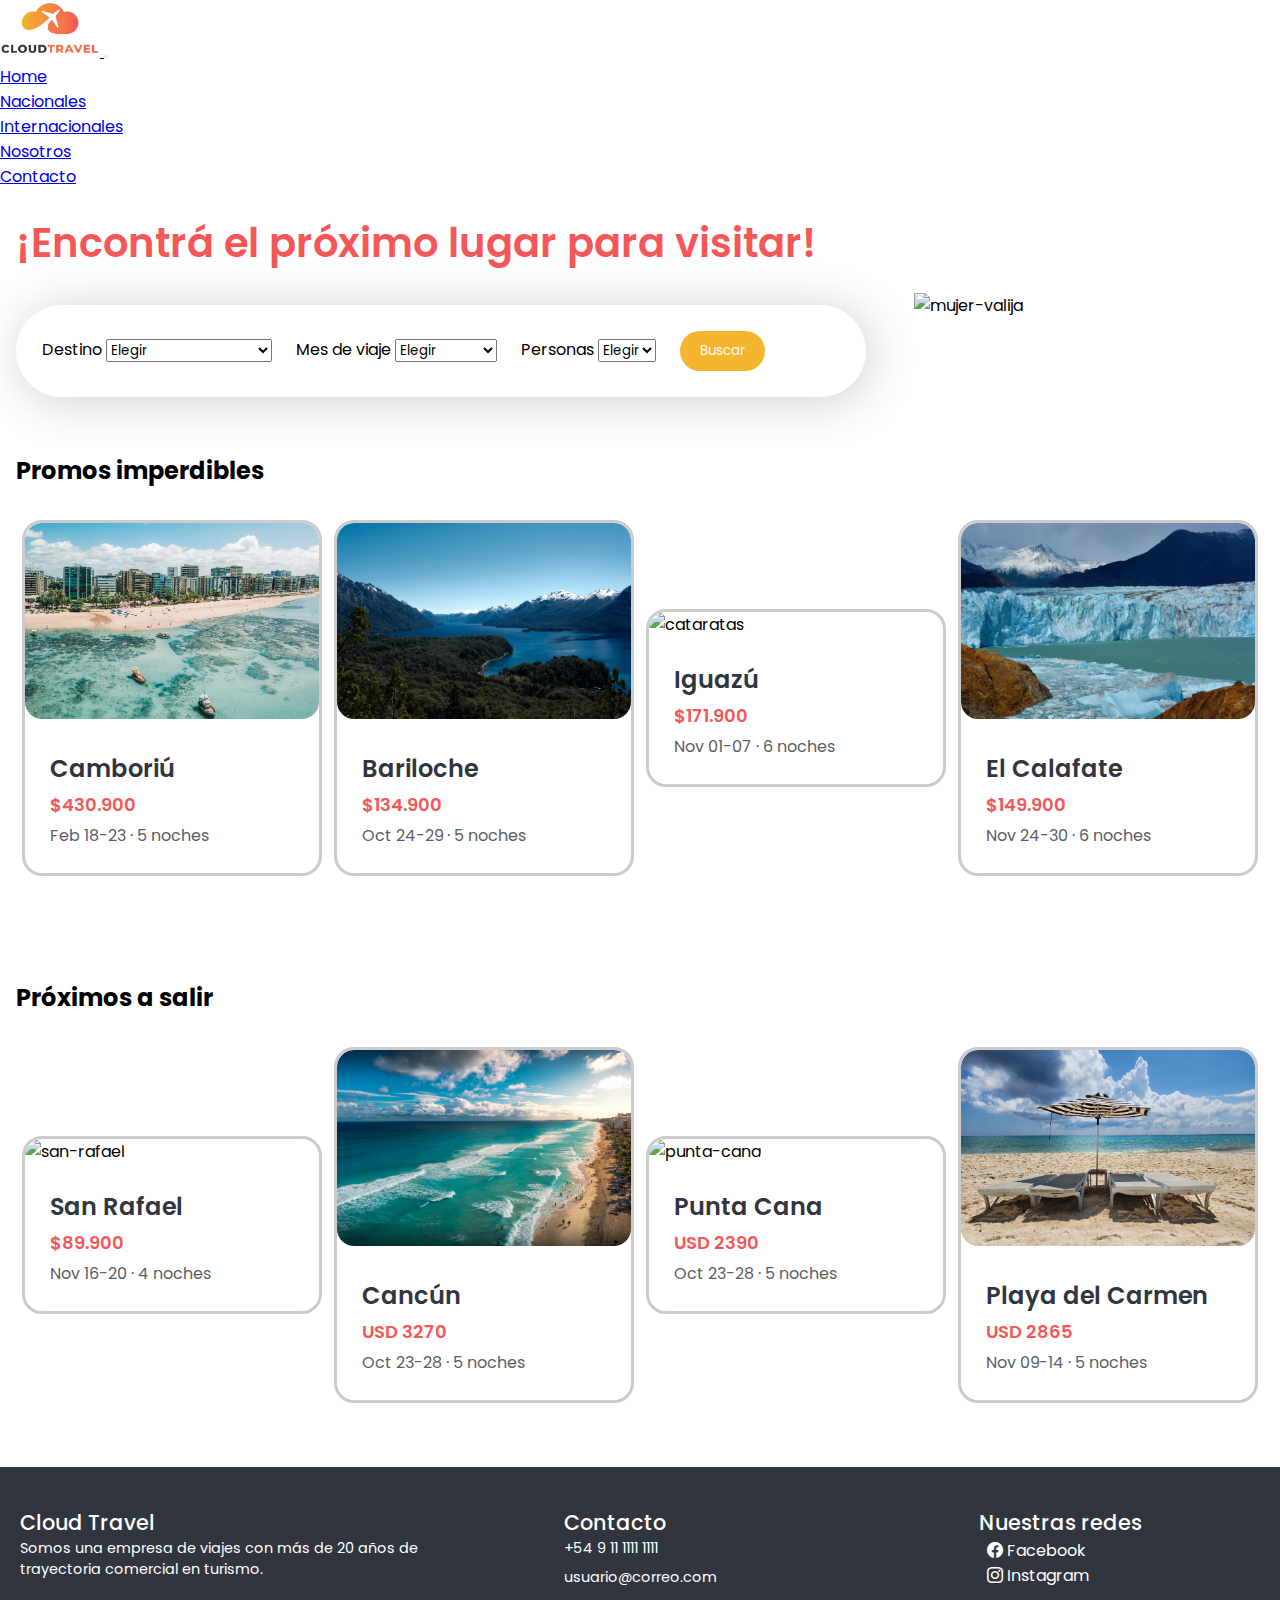
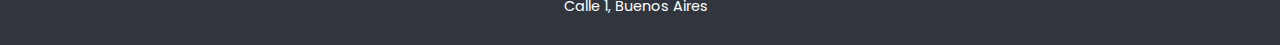
==== index.html @ 9aa41961 "Se modifico el index" ====
<!DOCTYPE html>
<html lang="en">

<head>
    <meta charset="UTF-8">
    <meta name="viewport" content="width=device-width, initial-scale=1.0">
    <link href="https://cdn.jsdelivr.net/npm/bootstrap@5.3.2/dist/css/bootstrap.min.css" rel="stylesheet" integrity="sha384-T3c6CoIi6uLrA9TneNEoa7RxnatzjcDSCmG1MXxSR1GAsXEV/Dwwykc2MPK8M2HN" crossorigin="anonymous">
    <link rel="preconnect" href="https://fonts.googleapis.com">
    <link rel="preconnect" href="https://fonts.gstatic.com" crossorigin>
    <link href="https://fonts.googleapis.com/css2?family=Poppins:wght@400;500;600&display=swap" rel="stylesheet">
    <link rel="stylesheet" href="https://cdn.jsdelivr.net/npm/bootstrap-icons@1.11.1/font/bootstrap-icons.css">
    <link rel="stylesheet" href="./css/style.css">
    <title>Inicio</title>
</head>

<body>

    <header>

        <nav class="navbar navbar-expand-lg bg-body-tertiary">
            <div class="container-fluid">
                <a class="navbar-brand" href="#">
                    <img src="img/logo-degrade.png" width="100" alt="logo">
                </a>
                <button class="navbar-toggler" type="button" data-bs-toggle="collapse" data-bs-target="#navbarSupportedContent" aria-controls="navbarSupportedContent" aria-expanded="false" aria-label="Toggle navigation">
                <span class="navbar-toggler-icon"></span>
                </button>
                <div class="collapse navbar-collapse" id="navbarSupportedContent">
                <ul class="navbar-nav ms-auto mb-2 mb-lg-0">
                    <li class="nav-item">
                        <a class="nav-link active" aria-current="page" href="./index.html">Home</a>
                    </li>
                    <li class="nav-item">
                        <a class="nav-link" href="./pages/nacionales.html">Nacionales</a>
                    </li>
                    <li class="nav-item">
                        <a class="nav-link" href="./pages/internacionales.html">Internacionales</a>
                    </li>
                    <li class="nav-item">
                        <a class="nav-link" href="./pages/nosotros.html">Nosotros</a>
                    </li>
                    <li class="nav-item">
                        <a class="nav-link" href="./pages/contacto.html">Contacto</a>
                    </li>
                </ul>
                </div>
            </div>
            </nav>

    </header>

    <main>

        <section class="portada">

            <div class="portada-texto">
                <h1 class="portada-titulo">¡Encontrá el próximo lugar para visitar!</h1>

                <form class="portada-form" action="">

                    <div class="content-form">
                    <label for="campo-destino">Destino</label>
                    <select name="" id="campo-destino">
                        <option value="">Elegir</option>
                        <option value="">Bariloche</option>
                        <option value="">Camboriú</option>
                        <option value="">Cancún</option>
                        <option value="">Cataratas del Iguazú</option>
                        <option value="">El Calafate</option>
                        <option value="">Playa del Carmen</option>
                        <option value="">Punta Cana</option>
                        <option value="">San Rafael</option>
                    </select>
                    </div>

                    <div class="content-form">
                    <label for="campo-mes">Mes de viaje</label>
                    <select name="" id="campo-mes">
                        <option value="">Elegir</option>
                        <option value="">Enero</option>
                        <option value="">Febrero</option>
                        <option value="">Marzo</option>
                        <option value="">Abril</option>
                        <option value="">Mayo</option>
                        <option value="">Junio</option>
                        <option value="">Julio</option>
                        <option value="">Agosto</option>
                        <option value="">Septiembre</option>
                        <option value="">Octubre</option>
                        <option value="">Noviembre</option>
                        <option value="">Diciembre</option>
                    </select>
                    </div>

                    <div class="content-form">
                        <label for="campo-personas">Personas</label>
                        <select name="" id="campo-personas">
                            <option value="">Elegir</option>
                            <option value="">1</option>
                            <option value="">2</option>
                            <option value="">3</option>
                            <option value="">4</option>
                            <option value="">5</option>
                            <option value="">6</option>
                            <option value="">7</option>
                            <option value="">8</option>
                        </select>
                        </div>

                    <div class="form-boton">
                        <input type="submit" value="Buscar">
                    </div>

                </form>
            </div>

                <img class="portada-img" src="img/mujer-valija.png" alt="mujer-valija">

        </section>

        <section class="cards-index">

            <h2>Promos imperdibles</h2>

        <div class="cont-cards">
            <article class="cards">
                <img src="img/camboriu.jpg" width="200" alt="camboriu">
                <div class="cards-body">
                    <h3>Camboriú</h3>
                    <span>$430.900</span>
                    <p>Feb 18-23 · 5 noches</p>
                </div>
            </article>


            <article class="cards">
                <img src="img/bariloche.jpg" width="200" alt="bariloche">
                <div class="cards-body">
                    <h3>Bariloche</h3>
                    <span>$134.900</span>
                    <p>Oct 24-29 · 5 noches</p>
                </div>
            </article>

            <article class="cards">
                <img src="img/cataratas.jpg" width="200" alt="cataratas">
                <div class="cards-body">
                    <h3>Iguazú</h3>
                    <span>$171.900</span>
                    <p>Nov 01-07 · 6 noches</p>
                </div>
            </article>

                <article class="cards">
                    <img src="img/calafate.jpg" width="200" alt="calafate">
                    <div class="cards-body">
                        <h3>El Calafate</h3>
                        <span>$149.900</span>
                        <p>Nov 24-30 · 6 noches</p>
                    </div>
                </article>
        </div>
        </section>

        <section class="cards-index">
            <h2>Próximos a salir</h2>

        <div class="cont-cards">
            <article class="cards">
                <img src="img/san-rafael.jpg" width="200" alt="san-rafael">
                <div class="cards-body">
                    <h3>San Rafael</h3>
                    <span>$89.900</span>
                    <p>Nov 16-20 · 4 noches</p>
                </div>
            </article>

            <article class="cards">
                <img src="img/cancun.jpg" width="200" alt="cancun">
                <div class="cards-body">
                    <h3>Cancún</h3>
                    <span>USD 3270</span>
                    <p>Oct 23-28 · 5 noches</p>
                </div>
            </article>

            <article class="cards">
                <img src="img/punta-cana.jpg" width="200" alt="punta-cana">
                <div class="cards-body">
                    <h3>Punta Cana</h3>
                    <span>USD 2390</span>
                    <p>Oct 23-28 · 5 noches</p>
                </div>
            </article>

            <article class="cards">
                <img src="img/playa-carmen.jpg" width="200" alt="playa-carmen">
                <div class="cards-body">
                    <h3>Playa del Carmen</h3>
                    <span>USD 2865</span>
                    <p>Nov 09-14 · 5 noches</p>
                </div>
            </article>

        </div>
        </section>

    </main>

    <footer>

    <div class="container"> 

        <div class="info-footer">
            <h4>Cloud Travel</h4>
            <p>Somos una empresa de viajes con más de 20 años de trayectoria comercial en turismo. </p>
        </div>

        <div class="contacto-footer">
            <h4>Contacto</h4>
            <p>+54 9 11 1111 1111</p>
            <p>usuario@correo.com</p>
            <p>Calle 1, Buenos Aires</p>
        </div>

        <div class="redes-footer">
            <h4>Nuestras redes</h4>
            <ul>
                <li><a href=""> <i class="bi bi-facebook"></i> Facebook</a></li>
                <li><a href=""> <i class="bi bi-instagram"></i> Instagram</a></li>
            </ul>
        </div>

    </div>
    </footer>

    <script src="https://cdn.jsdelivr.net/npm/bootstrap@5.3.2/dist/js/bootstrap.bundle.min.js" integrity="sha384-C6RzsynM9kWDrMNeT87bh95OGNyZPhcTNXj1NW7RuBCsyN/o0jlpcV8Qyq46cDfL" crossorigin="anonymous"></script>

</body>

</html>
---- css/style.css ----
*{
    margin: 0;
    padding: 0;
    box-sizing: border-box;
    font-family: "Poppins", sans-serif;
}

/* --- PORTADA INDEX --- */

.portada img{
    max-width: 100%;
}

.portada{
    padding: 1rem;
    padding-top: 1.5rem;
    display: flex;
    flex-direction: column;
    gap: 3rem;
}

.portada-titulo{
    font-weight: 600;
    color: #F55759;
    font-size: 1.375rem;
}


/* --- Form --- */
.portada-form{
    background-color: #ffffff;
    box-shadow: 4px 4px 50px #00000031;
    width: 350px;
    padding: 1rem;
    margin: center;
    border-radius: 25px;
}

.portada-form div{
    background-color: #ffffff;
    padding: 1rem;
}

.portada-form label{
    background-color: #ffffff;
}

.form-boton input{
    background-color: #F6B52F;
    color: #FAFAFA;
    padding: 10px 20px ;
    border-radius: 30px;
    border: none;
}

@media (min-width: 768px){
    .portada{
        display: grid;
        grid-template-columns: 1fr 1fr;
        align-items: center;
    }

    .portada-texto{
        display: flex;
        flex-direction: column;
        gap: 2rem;
    }
    
    .portada img{
        display: flex;
        flex-direction: column;
        justify-content: center;
    }
}



@media (min-width: 1200px){
    .portada-form{
        background-color: #ffffff;
        box-shadow: 4px 4px 50px #00000031;
        width: 850px;
        padding: 1rem;
        margin: center;
        border-radius: 50px;
    }

    .portada-form div{
        background-color: #ffffff;
        padding: 10px;
        background-color: #ffffff;
        padding: 10px;
        display: inline-block;
    }

    .portada-titulo{
        font-size: 2.5rem;
    }
}
    

/* --- CARDS INDEX --- */

/* --- Cards --- */

.cards{
    border: 3px solid #CCCCCC;

    width: 300px;
    border-radius: 20px;
    overflow: hidden;
}

.cards img{
    width: 100%;
    border-radius: 17px;
    height: 196px;
}

.cards-body{
    display: flex;
    flex-direction: column;
    align-items: left;
    gap: 5px;
    padding: 25px;
}

.cards h3{
    color: #31353E;
    font-size: x-large;
    font-weight: 600;
}
.cards span{
    color: #F55759;
    font-size: large;
    font-weight: 600;
}

.cards p{
    color: #5B5E65;
    font-size: medium;
    font-weight: 400;
}

.cards-index{
    padding: 1rem;
    padding-top: 2.5rem;
    display: flex;
    flex-direction: column;
    gap: 1rem;
}

.cards-index article{
    margin-bottom: 2rem;
    align-self: center;
}

@media (min-width: 768px){
    .cont-cards{
        display: grid;
        grid-template-columns: 1fr 1fr;
        justify-items: center;
        align-items: center;
        padding-top: 1rem;
        padding-bottom: 1rem;
    }
}

@media (min-width: 1200px){
    .cont-cards{
        grid-template-columns: 1fr 1fr 1fr 1fr;
    }
}

/* --- Footer --- */
footer{
    background-color: #31353E;
    color: #ffffff;
    padding: 20px;
    padding-top: 40px;
}

footer h4{
    font-size: 1.3rem;
    font-weight: 500;
}

footer p{
    font-size: 0.9rem;
    font-weight: 400;
    margin-bottom: 0.5rem;
}

.redes-footer ul{
    list-style: none;
    padding-left: 8px;
}

.redes-footer ul li a{
    color: #ffffff;
    text-decoration: none;
}


.container{
    display: flex;
    flex-direction: column;
    gap: 1.4rem;
}

@media (min-width: 768px){
    .container{
        display: grid;
        grid-template-columns: 1fr 1fr 1fr;
        justify-items: center;
        align-items: start;
    }
}

@media (min-width: 1200px){

}
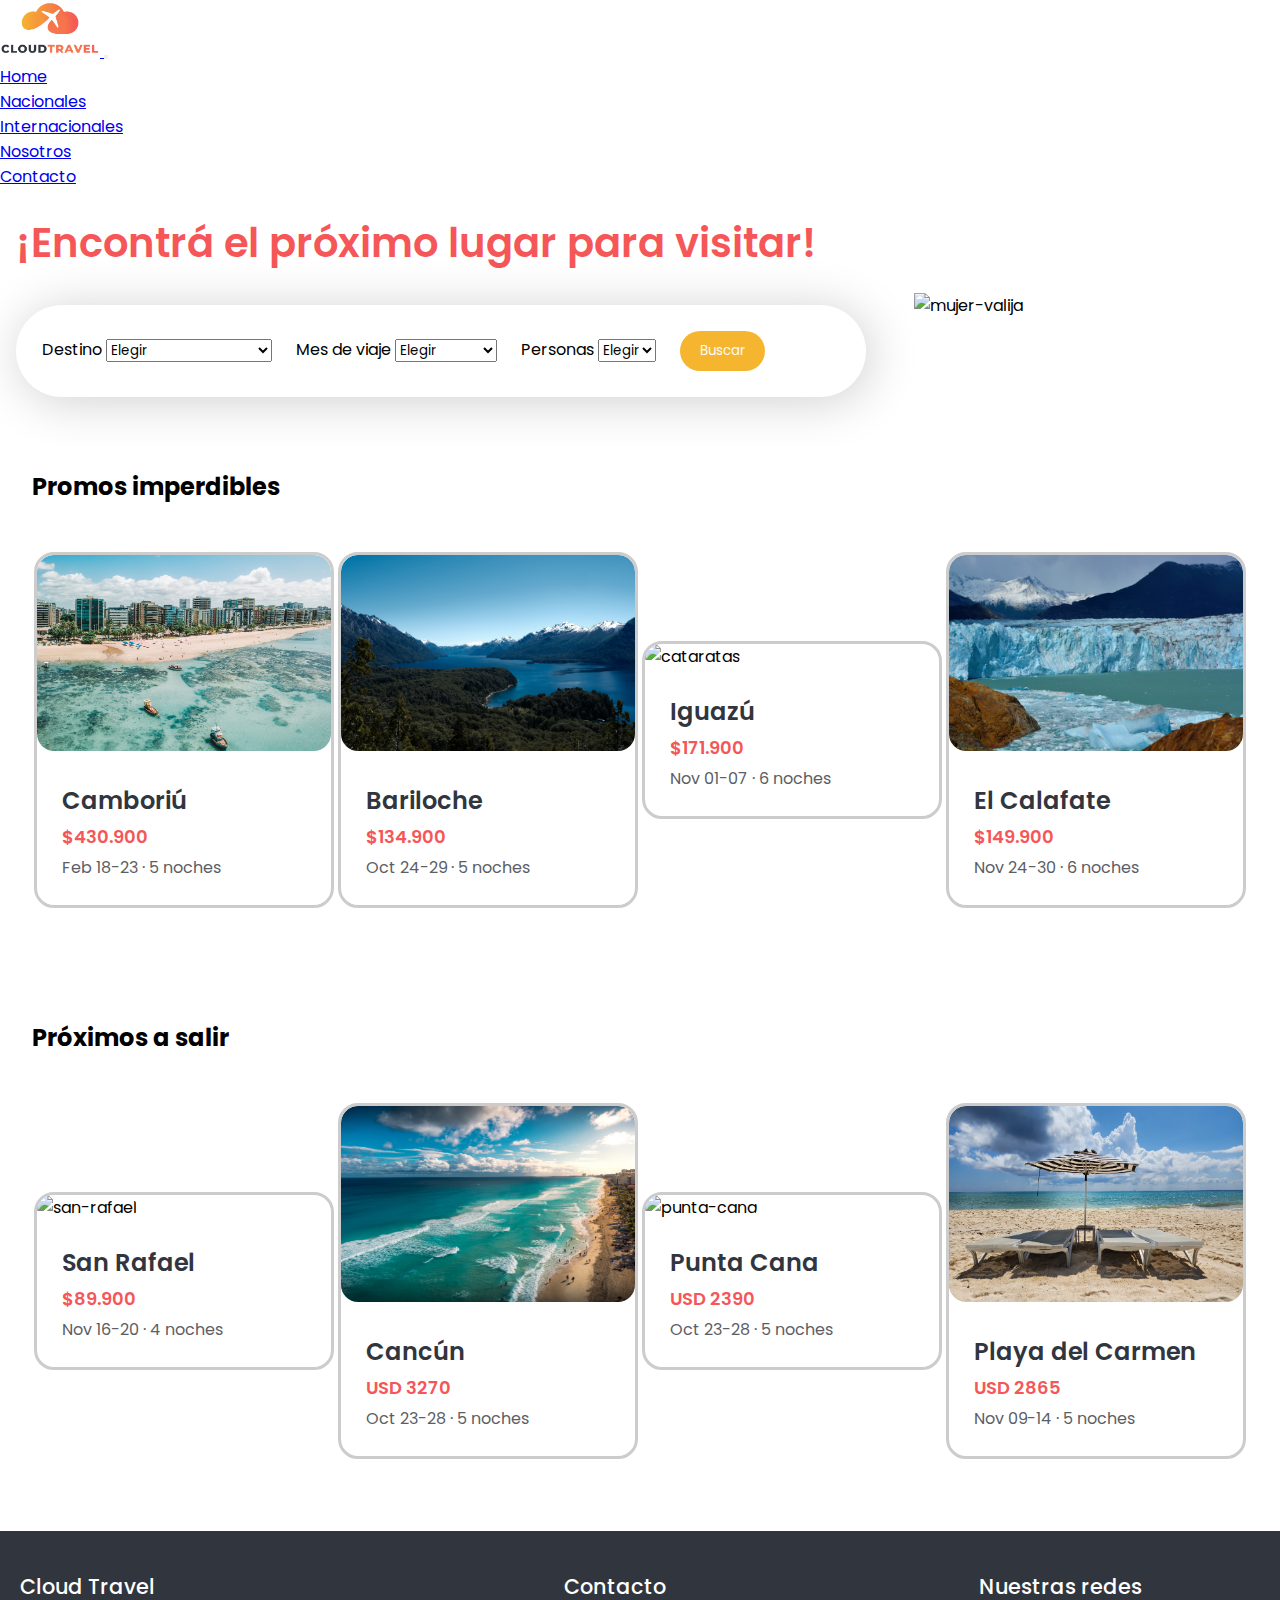
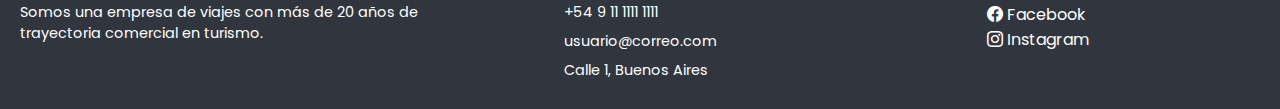
==== commit ea6df618: "se modifico la seccion nacionales" ====
--- a/index.html
+++ b/index.html
@@ -118,7 +118,7 @@
 
         </section>
 
-        <section class="cards-index">
+        <section class="cards-grup">
 
             <h2>Promos imperdibles</h2>
 
@@ -162,7 +162,7 @@
         </div>
         </section>
 
-        <section class="cards-index">
+        <section class="cards-grup">
             <h2>Próximos a salir</h2>
 
         <div class="cont-cards">
--- a/css/style.css
+++ b/css/style.css
@@ -19,10 +19,16 @@
     gap: 3rem;
 }
 
-.portada-titulo{
+h1{
     font-weight: 600;
     color: #F55759;
     font-size: 1.375rem;
+}
+
+.portada-texto{
+    display: flex;
+    flex-direction: column;
+    gap: 2rem;
 }
 
 
@@ -83,6 +89,7 @@
         padding: 1rem;
         margin: center;
         border-radius: 50px;
+
     }
 
     .portada-form div{
@@ -93,7 +100,7 @@
         display: inline-block;
     }
 
-    .portada-titulo{
+    h1{
         font-size: 2.5rem;
     }
 }
@@ -142,17 +149,21 @@
     font-weight: 400;
 }
 
-.cards-index{
+.cards-grup{
     padding: 1rem;
     padding-top: 2.5rem;
-    display: flex;
-    flex-direction: column;
-    gap: 1rem;
-}
-
-.cards-index article{
-    margin-bottom: 2rem;
-    align-self: center;
+    padding-bottom: 2.5rem;
+    display: flex;
+    flex-direction: column;
+    gap: 2rem;
+    margin: 1rem;
+}
+
+.cont-cards{
+    display: flex;
+    flex-direction: column;
+    align-items: center;
+    gap: 3rem;
 }
 
 @media (min-width: 768px){
@@ -163,12 +174,14 @@
         align-items: center;
         padding-top: 1rem;
         padding-bottom: 1rem;
+        gap: 3rem;
     }
 }
 
 @media (min-width: 1200px){
     .cont-cards{
         grid-template-columns: 1fr 1fr 1fr 1fr;
+        gap: 0;
     }
 }
 
@@ -216,8 +229,3 @@
         align-items: start;
     }
 }
-
-@media (min-width: 1200px){
-
-}
-
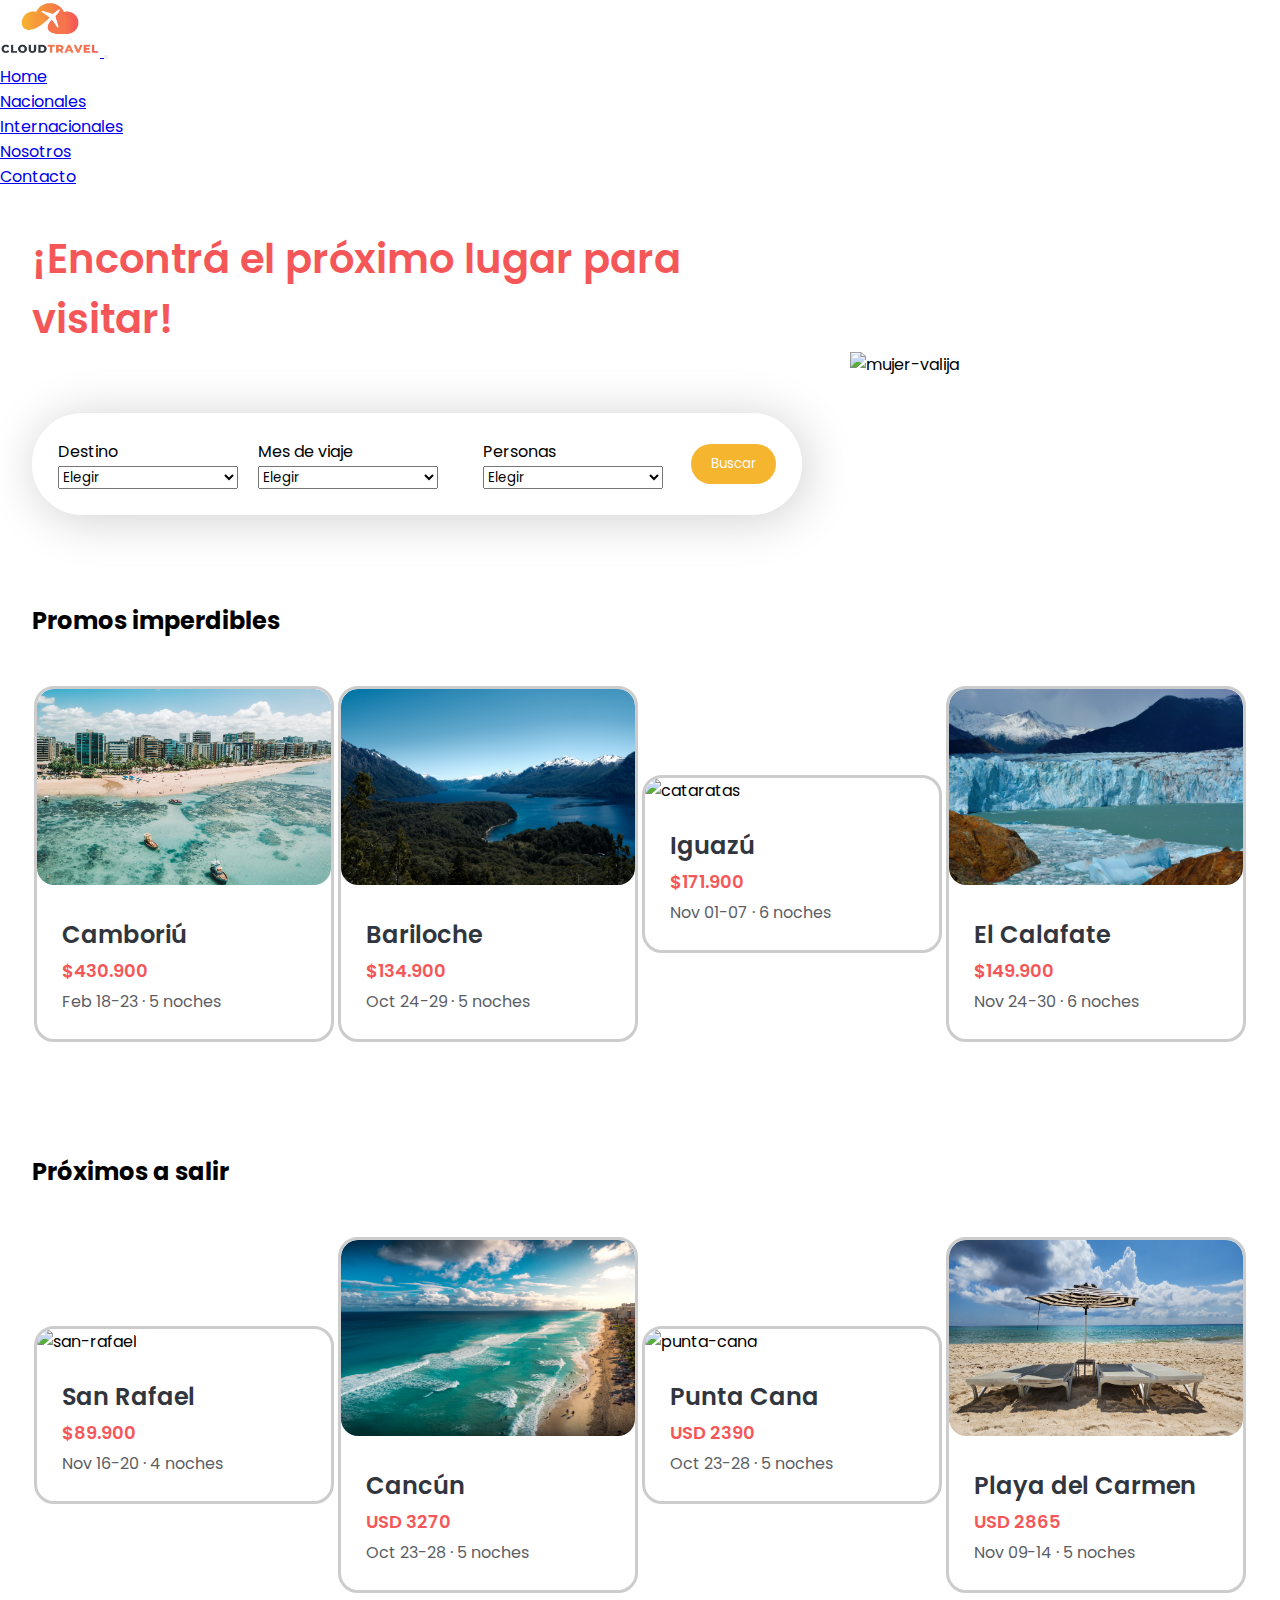
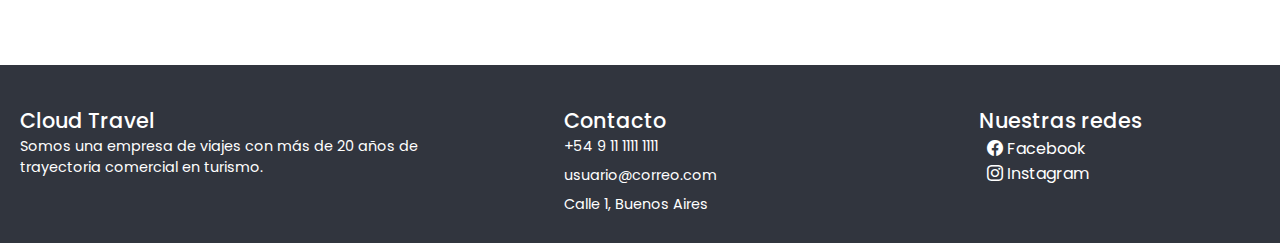
==== commit 06034fbf: "se modifico index nacionales e internacionales" ====
--- a/index.html
+++ b/index.html
@@ -51,67 +51,78 @@
 
     <main>
 
-        <section class="portada">
+        <section class="portada-index">
 
             <div class="portada-texto">
                 <h1 class="portada-titulo">¡Encontrá el próximo lugar para visitar!</h1>
 
-                <form class="portada-form" action="">
-
-                    <div class="content-form">
+            <section class="portada-form">
+
+                <div class="content-form">
                     <label for="campo-destino">Destino</label>
-                    <select name="" id="campo-destino">
-                        <option value="">Elegir</option>
-                        <option value="">Bariloche</option>
-                        <option value="">Camboriú</option>
-                        <option value="">Cancún</option>
-                        <option value="">Cataratas del Iguazú</option>
-                        <option value="">El Calafate</option>
-                        <option value="">Playa del Carmen</option>
-                        <option value="">Punta Cana</option>
-                        <option value="">San Rafael</option>
-                    </select>
-                    </div>
-
-                    <div class="content-form">
-                    <label for="campo-mes">Mes de viaje</label>
-                    <select name="" id="campo-mes">
-                        <option value="">Elegir</option>
-                        <option value="">Enero</option>
-                        <option value="">Febrero</option>
-                        <option value="">Marzo</option>
-                        <option value="">Abril</option>
-                        <option value="">Mayo</option>
-                        <option value="">Junio</option>
-                        <option value="">Julio</option>
-                        <option value="">Agosto</option>
-                        <option value="">Septiembre</option>
-                        <option value="">Octubre</option>
-                        <option value="">Noviembre</option>
-                        <option value="">Diciembre</option>
-                    </select>
-                    </div>
-
-                    <div class="content-form">
-                        <label for="campo-personas">Personas</label>
-                        <select name="" id="campo-personas">
-                            <option value="">Elegir</option>
-                            <option value="">1</option>
-                            <option value="">2</option>
-                            <option value="">3</option>
-                            <option value="">4</option>
-                            <option value="">5</option>
-                            <option value="">6</option>
-                            <option value="">7</option>
-                            <option value="">8</option>
-                        </select>
-                        </div>
-
-                    <div class="form-boton">
-                        <input type="submit" value="Buscar">
-                    </div>
-
-                </form>
+                <select class="form-select tamano-form" aria-label="Default select example">
+                    <option selected>Elegir</option>
+                    <option value="1">Atacama</option>
+                    <option value="2">Bariloche</option>
+                    <option value="3">Camboriú</option>
+                    <option value="4">Cancún</option>
+                    <option value="5">El Calafate</option>
+                    <option value="6">Iguazú</option>
+                    <option value="7">Jujuy</option>
+                    <option value="8">Los Andes</option>
+                    <option value="9">Machu Picchu</option>
+                    <option value="10">Playa del Carmen</option>
+                    <option value="11">Punta Cana</option>
+                    <option value="12">Río de Janeiro</option>
+                    <option value="13">Salta</option>
+                    <option value="14">San Rafael</option>
+                    <option value="15">Tulum</option>
+                    <option value="16">Ushuaia</option>
+                </select>
+                </div>
+
+                <div class="content-form">
+                    <label for="campo-destino">Mes de viaje</label>
+                <select class="form-select tamano-form" aria-label="Default select example">
+                    <option selected>Elegir</option>
+                    <option value="1">Enero</option>
+                    <option value="2">Febrero</option>
+                    <option value="3">Marzo</option>
+                    <option value="4">Abril</option>
+                    <option value="5">Mayo</option>
+                    <option value="6">Junio</option>
+                    <option value="7">Julio</option>
+                    <option value="8">Agosto</option>
+                    <option value="9">Septiembre</option>
+                    <option value="10">Octubre</option>
+                    <option value="11">Noviembre</option>
+                    <option value="12">Diciembre</option>
+                </select>
+                </div>
+
+                <div class="content-form">
+                    <label for="campo-destino">Personas</label>
+                <select class="form-select tamano-form" aria-label="Default select example">
+                    <option selected>Elegir</option>
+                    <option value="1">1</option>
+                    <option value="2">2</option>
+                    <option value="3">3</option>
+                    <option value="4">4</option>
+                    <option value="5">5</option>
+                    <option value="6">6</option>
+                    <option value="7">7</option>
+                    <option value="8">8</option>
+                </select>
+                </div>
+
+            <section class="form-boton">
+            <div>
+                <input type="submit" value="Buscar">
+            </div>
+            </section>
+
+            </section>
+
             </div>
 
                 <img class="portada-img" src="img/mujer-valija.png" alt="mujer-valija">
--- a/css/style.css
+++ b/css/style.css
@@ -7,49 +7,70 @@
 
 /* --- PORTADA INDEX --- */
 
-.portada img{
+.portada-index img{
     max-width: 100%;
 }
 
-.portada{
-    padding: 1rem;
+.portada-index{
+    padding: 2rem;
     padding-top: 1.5rem;
     display: flex;
     flex-direction: column;
+    justify-content: center;
+    align-items: center;
     gap: 3rem;
 }
 
 h1{
     font-weight: 600;
     color: #F55759;
-    font-size: 1.375rem;
+    font-size: 1.5rem;
 }
 
 .portada-texto{
     display: flex;
     flex-direction: column;
-    gap: 2rem;
-}
-
-
-/* --- Form --- */
+    padding-top: 1rem;
+    gap: 3rem;
+}
+
+
+/* --- Form Index --- */
+.tamano-form{
+    width: 250px;
+}
+
 .portada-form{
     background-color: #ffffff;
     box-shadow: 4px 4px 50px #00000031;
-    width: 350px;
+    display: flex;
+    flex-direction: column;
+    align-content: center;
+    justify-content: center;
+    width: 320px;
     padding: 1rem;
     margin: center;
-    border-radius: 25px;
+    border-radius: 50px;
 }
 
 .portada-form div{
     background-color: #ffffff;
+    align-content: center;
+    align-content: center;
     padding: 1rem;
 }
 
 .portada-form label{
     background-color: #ffffff;
 }
+
+.form-boton{
+    display: flex;
+    flex-direction: column;
+    justify-content: center;
+    align-content: center;
+}
+
 
 .form-boton input{
     background-color: #F6B52F;
@@ -60,7 +81,13 @@
 }
 
 @media (min-width: 768px){
-    .portada{
+    .portada-form{
+        width: 350px;
+        flex-direction: column;
+    }
+
+
+    .portada-index{
         display: grid;
         grid-template-columns: 1fr 1fr;
         align-items: center;
@@ -69,7 +96,7 @@
     .portada-texto{
         display: flex;
         flex-direction: column;
-        gap: 2rem;
+        gap: 4rem;
     }
     
     .portada img{
@@ -77,26 +104,32 @@
         flex-direction: column;
         justify-content: center;
     }
-}
-
+
+    h1{
+        font-size: 1.8rem;
+    }
+}
 
 
 @media (min-width: 1200px){
+
     .portada-form{
         background-color: #ffffff;
         box-shadow: 4px 4px 50px #00000031;
-        width: 850px;
+        flex-direction: row;
+        width: 770px;
         padding: 1rem;
         margin: center;
         border-radius: 50px;
-
+    }
+
+    .tamano-form{
+        width: 180px;
     }
 
     .portada-form div{
         background-color: #ffffff;
         padding: 10px;
-        background-color: #ffffff;
-        padding: 10px;
         display: inline-block;
     }
 
@@ -106,7 +139,41 @@
 }
     
 
-/* --- CARDS INDEX --- */
+/* --- Form Nac e Inter --- */
+    .portada{
+        padding: 2rem;
+        padding-top: 1.5rem;
+        display: flex;
+        flex-direction: column;
+        gap: 3rem;
+    }
+
+    @media (min-width: 768px){
+        .portada section{
+            flex-direction: row;
+            align-items: center;
+            justify-content: center;
+            width: 700px;
+        }
+
+        .portada div select{
+            width: 150px;
+        }
+    }
+
+
+    @media (min-width: 1200px){
+        .portada section{
+            width: 770px;
+        }
+
+        .portada div select{
+            width: 180px;
+        }
+    }
+
+
+/* --- CARDS --- */
 
 /* --- Cards --- */
 
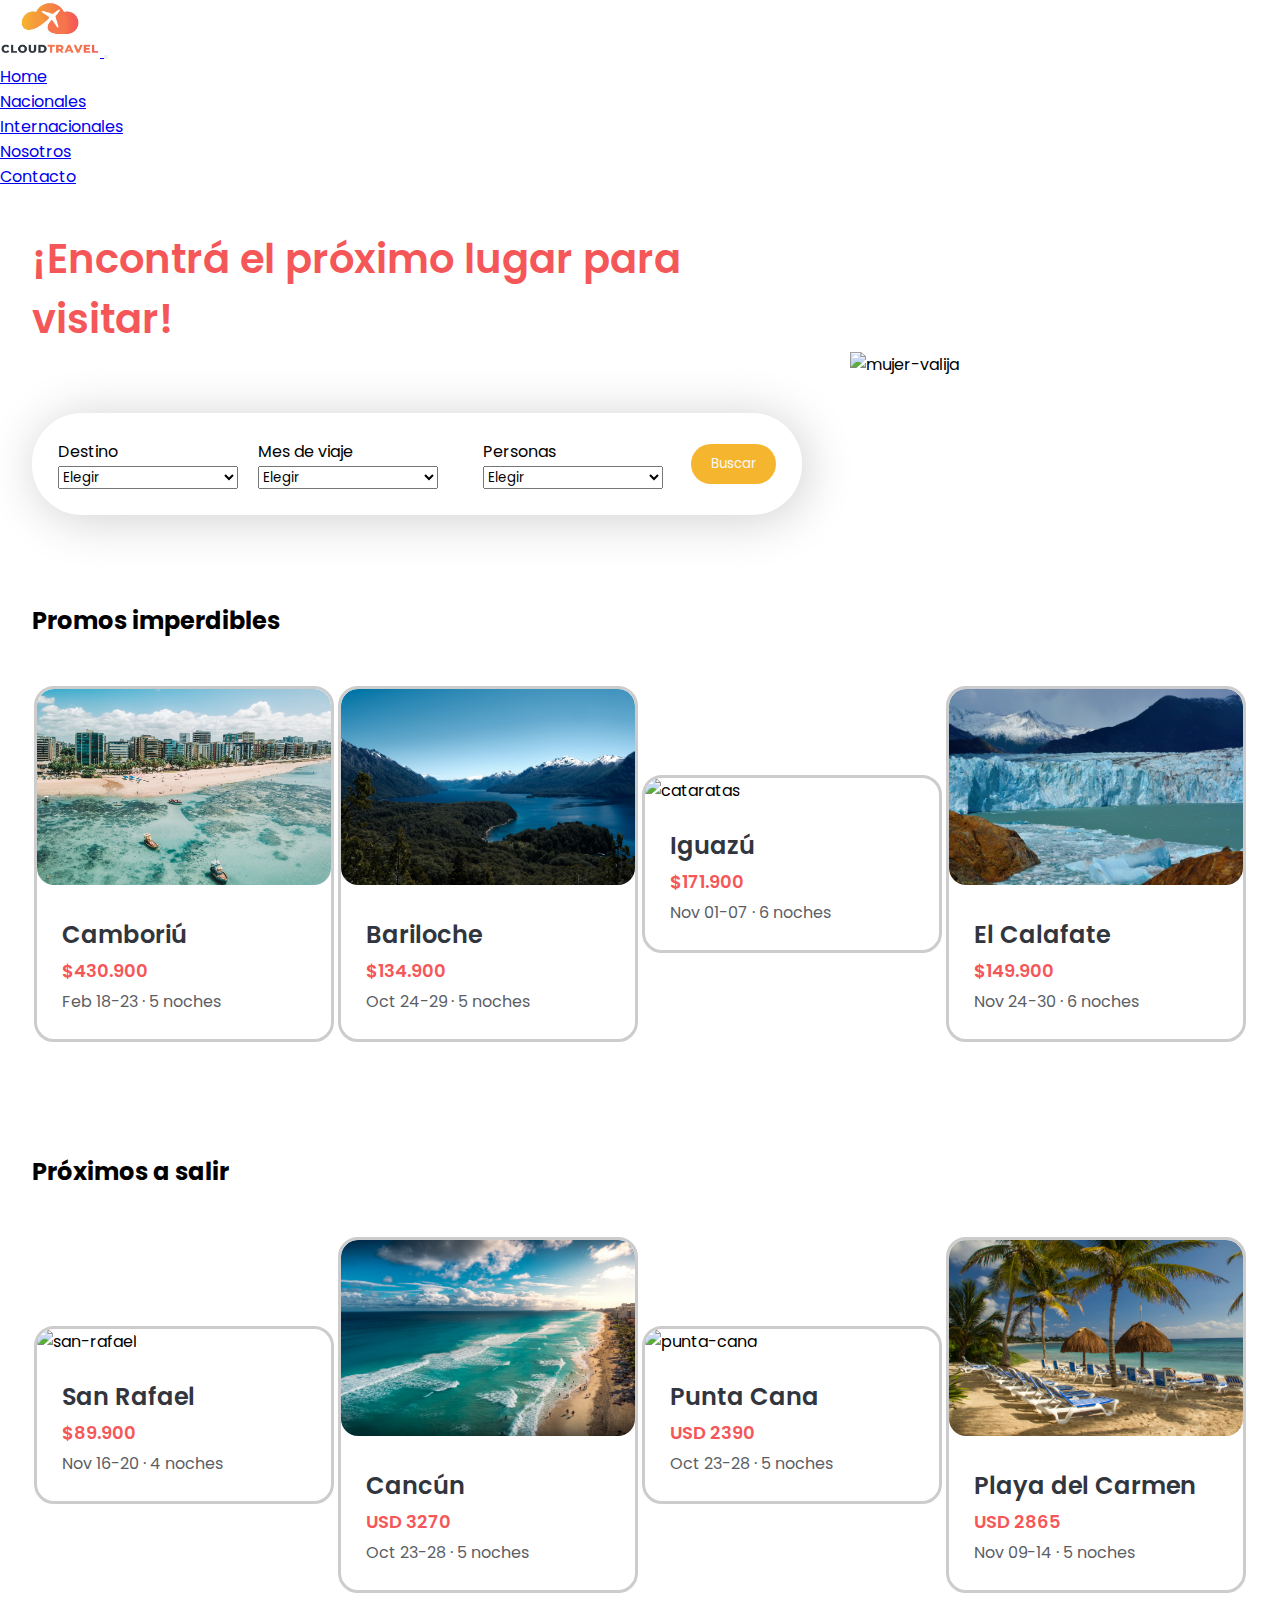
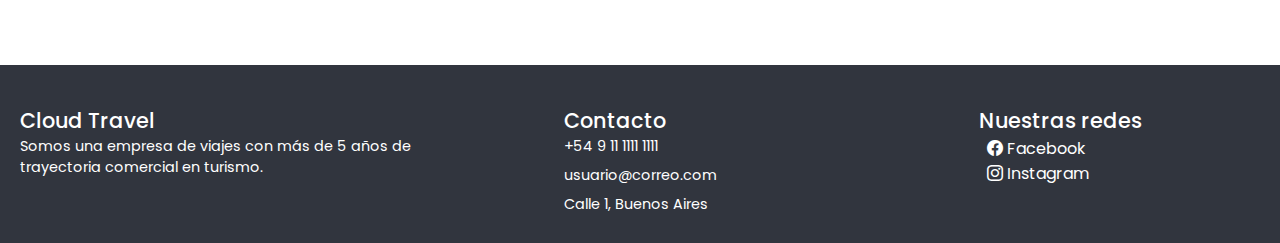
==== commit ae07a261: "se agrego contenido a nosotros y se modificaron todas las secciones" ====
--- a/index.html
+++ b/index.html
@@ -224,7 +224,7 @@
 
         <div class="info-footer">
             <h4>Cloud Travel</h4>
-            <p>Somos una empresa de viajes con más de 20 años de trayectoria comercial en turismo. </p>
+            <p>Somos una empresa de viajes con más de 5 años de trayectoria comercial en turismo. </p>
         </div>
 
         <div class="contacto-footer">
--- a/css/style.css
+++ b/css/style.css
@@ -5,11 +5,11 @@
     font-family: "Poppins", sans-serif;
 }
 
+img{
+    max-width: 100%;
+}
+
 /* --- PORTADA INDEX --- */
-
-.portada-index img{
-    max-width: 100%;
-}
 
 .portada-index{
     padding: 2rem;
@@ -179,7 +179,6 @@
 
 .cards{
     border: 3px solid #CCCCCC;
-
     width: 300px;
     border-radius: 20px;
     overflow: hidden;
@@ -251,6 +250,105 @@
         gap: 0;
     }
 }
+
+/* --- Nosotros ---*/
+.portada-nosotros{
+    padding: 2rem;
+    padding-top: 1.5rem;
+    display: flex;
+    flex-direction: column;
+    gap: 2rem;
+}
+
+.equipo{
+    padding: 2rem;
+    padding-top: 1.5rem;
+    padding-bottom: 4rem;
+    display: flex;
+    flex-direction: column;
+    gap: 2rem
+}
+
+.equipo h2{
+    font-size: 1.8rem;
+}
+
+.equipo article{
+    display: flex;
+    flex-direction: column;
+    gap: 1rem;
+}
+
+@media (min-width:768px){
+    .equipo-empleados{
+        display: grid;
+        grid-template-columns: 1fr 1fr;
+        align-items: center;
+        gap: 3rem;
+    }
+}
+
+@media (min-width: 1200px){
+
+    .portada-nosotros{
+        display: grid;
+        grid-template-columns: 1fr 1fr;
+        align-items: center;
+    }
+
+    .nosotros-texto{
+        gap: 2rem;
+    }
+
+    .nosotros-texto h1{
+        padding-bottom: 1.2rem;
+    }
+
+    .equipo-empleados{
+        display: flex;
+        flex-direction: row;
+        align-content: space-between;
+        justify-content: space-between;
+    }
+
+    .equipo-empleados img{
+        height: 300px;
+    }
+}
+
+/* --- Contacto --- */
+.portada-contacto{
+    padding: 2rem;
+    padding-top: 1.5rem;
+    padding-bottom: 1.5rem;
+    display: flex;
+    flex-direction: column;
+    gap: 1rem;
+}
+
+.contacto-form{
+    display: flex;
+    flex-direction: column;
+    padding-right: 2rem;
+    padding-left: 2rem;
+    padding-bottom: 5rem;
+    gap: 1rem;
+}
+
+@media (min-width:768px){
+    .contacto-form{
+        display: grid;
+        grid-template-columns: 1fr 1fr;
+        padding-right: 5rem;
+        padding-left: 5rem;
+    }
+
+
+    .asunto{
+        grid-column: span 2;
+    }
+}
+
 
 /* --- Footer --- */
 footer{
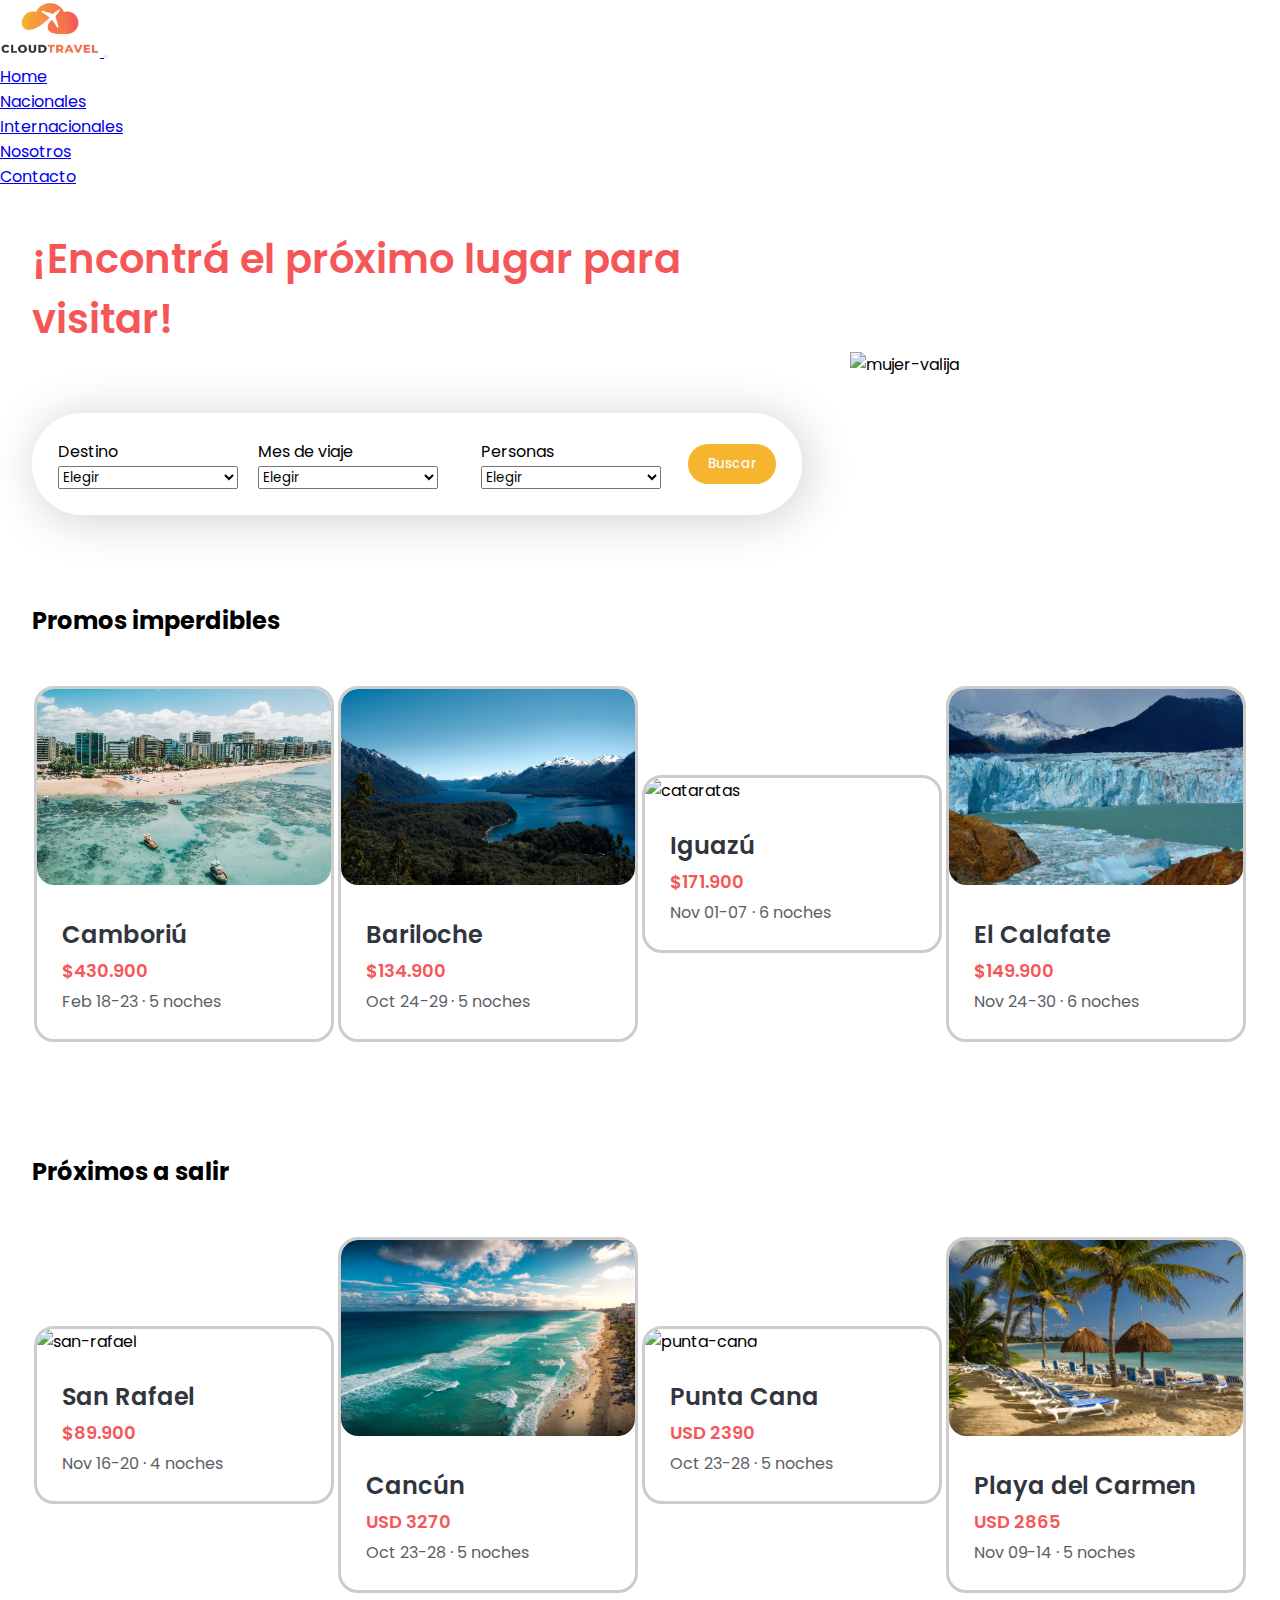
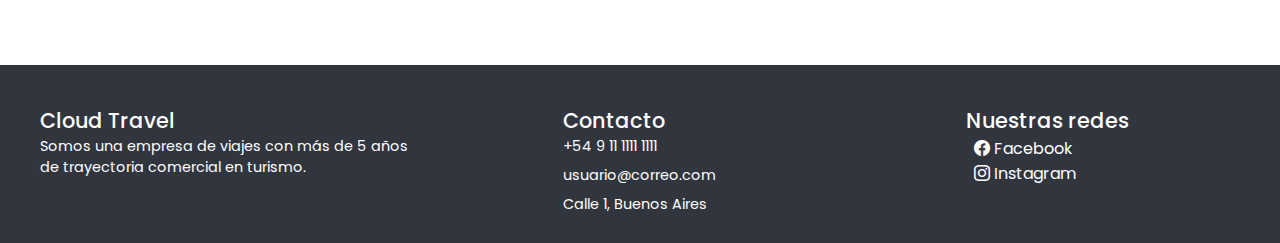
==== commit 81a9f50e: "se agregaron etiquetas de seo en todas las secciones" ====
--- a/index.html
+++ b/index.html
@@ -9,8 +9,9 @@
     <link rel="preconnect" href="https://fonts.gstatic.com" crossorigin>
     <link href="https://fonts.googleapis.com/css2?family=Poppins:wght@400;500;600&display=swap" rel="stylesheet">
     <link rel="stylesheet" href="https://cdn.jsdelivr.net/npm/bootstrap-icons@1.11.1/font/bootstrap-icons.css">
+    <meta name="description" content="Somos una agencia con actividad en Buenos Aires y la zona! Con viajes nacionales e internacionales, grupales e individuales!">
     <link rel="stylesheet" href="./css/style.css">
-    <title>Inicio</title>
+    <title>Cloud Travel - Tu Agencia de Viajes</title>
 </head>
 
 <body>
--- a/css/style.css
+++ b/css/style.css
@@ -1,396 +1,369 @@
-*{
-    margin: 0;
-    padding: 0;
-    box-sizing: border-box;
-    font-family: "Poppins", sans-serif;
-}
-
-img{
-    max-width: 100%;
-}
-
-/* --- PORTADA INDEX --- */
-
-.portada-index{
-    padding: 2rem;
-    padding-top: 1.5rem;
+* {
+  margin: 0;
+  padding: 0;
+  box-sizing: border-box;
+  font-family: "Poppins", sans-serif;
+}
+
+img {
+  max-width: 100%;
+}
+
+.cards {
+  border: 3px solid #CCCCCC;
+  width: 300px;
+  border-radius: 20px;
+  overflow: hidden;
+}
+.cards img {
+  width: 100%;
+  border-radius: 17px;
+  height: 196px;
+}
+.cards h3 {
+  color: #31353E;
+  font-size: x-large;
+  font-weight: 600;
+}
+.cards span {
+  color: #F55759;
+  font-size: large;
+  font-weight: 600;
+}
+.cards p {
+  color: #5B5E65;
+  font-size: medium;
+  font-weight: 400;
+}
+.cards-body {
+  display: flex;
+  flex-direction: column;
+  align-items: left;
+  gap: 5px;
+  padding: 25px;
+}
+.cards-grup {
+  padding: 1rem;
+  padding-top: 2.5rem;
+  padding-bottom: 2.5rem;
+  display: flex;
+  flex-direction: column;
+  gap: 2rem;
+  margin: 1rem;
+}
+
+.cont-cards {
+  display: flex;
+  flex-direction: column;
+  align-items: center;
+  gap: 3rem;
+}
+@media (min-width: 768px) {
+  .cont-cards {
+    display: grid;
+    grid-template-columns: 1fr 1fr;
+    justify-items: center;
+    align-items: center;
+    padding-top: 1rem;
+    padding-bottom: 1rem;
+    gap: 3rem;
+  }
+}
+@media (min-width: 1200px) {
+  .cont-cards {
+    grid-template-columns: 1fr 1fr 1fr 1fr;
+    gap: 0;
+  }
+}
+
+footer {
+  background-color: #31353E;
+  color: #ffffff;
+  padding: 20px;
+  padding-top: 40px;
+}
+footer h4 {
+  font-size: 1.3rem;
+  font-weight: 500;
+}
+footer p {
+  font-size: 0.9rem;
+  font-weight: 400;
+  margin-bottom: 0.5rem;
+}
+
+.redes-footer ul {
+  list-style: none;
+  padding-left: 8px;
+}
+.redes-footer ul li a {
+  color: #ffffff;
+  text-decoration: none;
+}
+
+.container {
+  display: flex;
+  flex-direction: column;
+  max-width: 1200px;
+  margin: 0 auto;
+  gap: 1.4rem;
+}
+@media (min-width: 768px) {
+  .container {
+    display: grid;
+    grid-template-columns: 1fr 1fr 1fr;
+    justify-items: center;
+    align-items: start;
+  }
+}
+
+.tamano-form {
+  width: 250px;
+}
+
+.portada-form {
+  background-color: #ffffff;
+  box-shadow: 4px 4px 50px rgba(0, 0, 0, 0.1921568627);
+  display: flex;
+  flex-direction: column;
+  align-content: center;
+  justify-content: center;
+  width: 320px;
+  padding: 1rem;
+  margin: center;
+  border-radius: 50px;
+}
+.portada-form div {
+  background-color: #ffffff;
+  align-content: center;
+  align-content: center;
+  padding: 1rem;
+}
+.portada-form label {
+  background-color: #ffffff;
+}
+
+.form-boton {
+  display: flex;
+  flex-direction: column;
+  justify-content: center;
+  align-content: center;
+}
+.form-boton input {
+  background-color: #F6B52F;
+  color: #FAFAFA;
+  font-weight: 500;
+  padding: 10px 20px;
+  border-radius: 30px;
+  border: none;
+}
+
+.portada-index {
+  padding: 2rem;
+  padding-top: 1.5rem;
+  display: flex;
+  flex-direction: column;
+  justify-content: center;
+  align-items: center;
+  gap: 3rem;
+}
+
+h1 {
+  font-weight: 600;
+  color: #F55759;
+  font-size: 1.5rem;
+}
+
+.portada-texto {
+  display: flex;
+  flex-direction: column;
+  padding-top: 1rem;
+  gap: 3rem;
+}
+
+@media (min-width: 768px) {
+  .portada-form {
+    width: 350px;
+    flex-direction: column;
+  }
+  .portada-index {
+    display: grid;
+    grid-template-columns: 1fr 1fr;
+    align-items: center;
+  }
+  .portada-texto {
+    display: flex;
+    flex-direction: column;
+    gap: 4rem;
+  }
+  .portada img {
     display: flex;
     flex-direction: column;
     justify-content: center;
-    align-items: center;
-    gap: 3rem;
-}
-
-h1{
-    font-weight: 600;
-    color: #F55759;
-    font-size: 1.5rem;
-}
-
-.portada-texto{
-    display: flex;
-    flex-direction: column;
-    padding-top: 1rem;
-    gap: 3rem;
-}
-
-
-/* --- Form Index --- */
-.tamano-form{
-    width: 250px;
-}
-
-.portada-form{
-    background-color: #ffffff;
-    box-shadow: 4px 4px 50px #00000031;
-    display: flex;
-    flex-direction: column;
-    align-content: center;
-    justify-content: center;
-    width: 320px;
+  }
+  h1 {
+    font-size: 1.8rem;
+  }
+}
+@media (min-width: 1200px) {
+  .portada-form {
+    flex-direction: row;
+    width: 770px;
     padding: 1rem;
     margin: center;
     border-radius: 50px;
-}
-
-.portada-form div{
+  }
+  .portada-form div {
     background-color: #ffffff;
-    align-content: center;
-    align-content: center;
-    padding: 1rem;
-}
-
-.portada-form label{
-    background-color: #ffffff;
-}
-
-.form-boton{
+    padding: 10px;
+    display: inline-block;
+  }
+  .tamano-form {
+    width: 180px;
+  }
+  h1 {
+    font-size: 2.5rem;
+  }
+}
+.portada {
+  padding: 2rem;
+  padding-top: 1.5rem;
+  display: flex;
+  flex-direction: column;
+  gap: 3rem;
+}
+@media (min-width: 768px) {
+  .portada section {
+    flex-direction: row;
+    align-items: center;
+    justify-content: center;
+    width: 700px;
+  }
+  .portada div select {
+    width: 150px;
+  }
+}
+@media (min-width: 1200px) {
+  .portada section {
+    width: 770px;
+  }
+  .portada div select {
+    width: 180px;
+  }
+}
+
+.portada {
+  padding: 2rem;
+  padding-top: 1.5rem;
+  display: flex;
+  flex-direction: column;
+  gap: 3rem;
+}
+@media (min-width: 768px) {
+  .portada section {
+    flex-direction: row;
+    align-items: center;
+    justify-content: center;
+    width: 700px;
+  }
+  .portada div select {
+    width: 150px;
+  }
+}
+@media (min-width: 1200px) {
+  .portada section {
+    width: 770px;
+  }
+  .portada div select {
+    width: 180px;
+  }
+}
+
+.portada-nosotros {
+  padding: 2rem;
+  padding-top: 1.5rem;
+  display: flex;
+  flex-direction: column;
+  gap: 2rem;
+}
+
+.equipo {
+  padding: 2rem;
+  padding-top: 1.5rem;
+  padding-bottom: 4rem;
+  display: flex;
+  flex-direction: column;
+  gap: 2rem;
+}
+.equipo h2 {
+  font-size: 1.8rem;
+}
+.equipo article {
+  display: flex;
+  flex-direction: column;
+  gap: 1rem;
+}
+
+@media (min-width: 768px) {
+  .equipo-empleados {
+    display: grid;
+    grid-template-columns: 1fr 1fr;
+    align-items: center;
+    gap: 3rem;
+  }
+}
+@media (min-width: 1200px) {
+  .portada-nosotros {
+    display: grid;
+    grid-template-columns: 1fr 1fr;
+    align-items: center;
+  }
+  .nosotros-texto {
+    gap: 2rem;
+  }
+  .nosotros-texto h1 {
+    padding-bottom: 1.2rem;
+  }
+  .equipo-empleados {
     display: flex;
-    flex-direction: column;
-    justify-content: center;
-    align-content: center;
-}
-
-
-.form-boton input{
-    background-color: #F6B52F;
-    color: #FAFAFA;
-    padding: 10px 20px ;
-    border-radius: 30px;
-    border: none;
-}
-
-@media (min-width: 768px){
-    .portada-form{
-        width: 350px;
-        flex-direction: column;
-    }
-
-
-    .portada-index{
-        display: grid;
-        grid-template-columns: 1fr 1fr;
-        align-items: center;
-    }
-
-    .portada-texto{
-        display: flex;
-        flex-direction: column;
-        gap: 4rem;
-    }
-    
-    .portada img{
-        display: flex;
-        flex-direction: column;
-        justify-content: center;
-    }
-
-    h1{
-        font-size: 1.8rem;
-    }
-}
-
-
-@media (min-width: 1200px){
-
-    .portada-form{
-        background-color: #ffffff;
-        box-shadow: 4px 4px 50px #00000031;
-        flex-direction: row;
-        width: 770px;
-        padding: 1rem;
-        margin: center;
-        border-radius: 50px;
-    }
-
-    .tamano-form{
-        width: 180px;
-    }
-
-    .portada-form div{
-        background-color: #ffffff;
-        padding: 10px;
-        display: inline-block;
-    }
-
-    h1{
-        font-size: 2.5rem;
-    }
-}
-    
-
-/* --- Form Nac e Inter --- */
-    .portada{
-        padding: 2rem;
-        padding-top: 1.5rem;
-        display: flex;
-        flex-direction: column;
-        gap: 3rem;
-    }
-
-    @media (min-width: 768px){
-        .portada section{
-            flex-direction: row;
-            align-items: center;
-            justify-content: center;
-            width: 700px;
-        }
-
-        .portada div select{
-            width: 150px;
-        }
-    }
-
-
-    @media (min-width: 1200px){
-        .portada section{
-            width: 770px;
-        }
-
-        .portada div select{
-            width: 180px;
-        }
-    }
-
-
-/* --- CARDS --- */
-
-/* --- Cards --- */
-
-.cards{
-    border: 3px solid #CCCCCC;
-    width: 300px;
-    border-radius: 20px;
-    overflow: hidden;
-}
-
-.cards img{
-    width: 100%;
-    border-radius: 17px;
-    height: 196px;
-}
-
-.cards-body{
-    display: flex;
-    flex-direction: column;
-    align-items: left;
-    gap: 5px;
-    padding: 25px;
-}
-
-.cards h3{
-    color: #31353E;
-    font-size: x-large;
-    font-weight: 600;
-}
-.cards span{
-    color: #F55759;
-    font-size: large;
-    font-weight: 600;
-}
-
-.cards p{
-    color: #5B5E65;
-    font-size: medium;
-    font-weight: 400;
-}
-
-.cards-grup{
-    padding: 1rem;
-    padding-top: 2.5rem;
-    padding-bottom: 2.5rem;
-    display: flex;
-    flex-direction: column;
-    gap: 2rem;
-    margin: 1rem;
-}
-
-.cont-cards{
-    display: flex;
-    flex-direction: column;
-    align-items: center;
-    gap: 3rem;
-}
-
-@media (min-width: 768px){
-    .cont-cards{
-        display: grid;
-        grid-template-columns: 1fr 1fr;
-        justify-items: center;
-        align-items: center;
-        padding-top: 1rem;
-        padding-bottom: 1rem;
-        gap: 3rem;
-    }
-}
-
-@media (min-width: 1200px){
-    .cont-cards{
-        grid-template-columns: 1fr 1fr 1fr 1fr;
-        gap: 0;
-    }
-}
-
-/* --- Nosotros ---*/
-.portada-nosotros{
-    padding: 2rem;
-    padding-top: 1.5rem;
-    display: flex;
-    flex-direction: column;
-    gap: 2rem;
-}
-
-.equipo{
-    padding: 2rem;
-    padding-top: 1.5rem;
-    padding-bottom: 4rem;
-    display: flex;
-    flex-direction: column;
-    gap: 2rem
-}
-
-.equipo h2{
-    font-size: 1.8rem;
-}
-
-.equipo article{
-    display: flex;
-    flex-direction: column;
-    gap: 1rem;
-}
-
-@media (min-width:768px){
-    .equipo-empleados{
-        display: grid;
-        grid-template-columns: 1fr 1fr;
-        align-items: center;
-        gap: 3rem;
-    }
-}
-
-@media (min-width: 1200px){
-
-    .portada-nosotros{
-        display: grid;
-        grid-template-columns: 1fr 1fr;
-        align-items: center;
-    }
-
-    .nosotros-texto{
-        gap: 2rem;
-    }
-
-    .nosotros-texto h1{
-        padding-bottom: 1.2rem;
-    }
-
-    .equipo-empleados{
-        display: flex;
-        flex-direction: row;
-        align-content: space-between;
-        justify-content: space-between;
-    }
-
-    .equipo-empleados img{
-        height: 300px;
-    }
-}
-
-/* --- Contacto --- */
-.portada-contacto{
-    padding: 2rem;
-    padding-top: 1.5rem;
-    padding-bottom: 1.5rem;
-    display: flex;
-    flex-direction: column;
-    gap: 1rem;
-}
-
-.contacto-form{
-    display: flex;
-    flex-direction: column;
-    padding-right: 2rem;
-    padding-left: 2rem;
-    padding-bottom: 5rem;
-    gap: 1rem;
-}
-
-@media (min-width:768px){
-    .contacto-form{
-        display: grid;
-        grid-template-columns: 1fr 1fr;
-        padding-right: 5rem;
-        padding-left: 5rem;
-    }
-
-
-    .asunto{
-        grid-column: span 2;
-    }
-}
-
-
-/* --- Footer --- */
-footer{
-    background-color: #31353E;
-    color: #ffffff;
-    padding: 20px;
-    padding-top: 40px;
-}
-
-footer h4{
-    font-size: 1.3rem;
-    font-weight: 500;
-}
-
-footer p{
-    font-size: 0.9rem;
-    font-weight: 400;
-    margin-bottom: 0.5rem;
-}
-
-.redes-footer ul{
-    list-style: none;
-    padding-left: 8px;
-}
-
-.redes-footer ul li a{
-    color: #ffffff;
-    text-decoration: none;
-}
-
-
-.container{
-    display: flex;
-    flex-direction: column;
-    gap: 1.4rem;
-}
-
-@media (min-width: 768px){
-    .container{
-        display: grid;
-        grid-template-columns: 1fr 1fr 1fr;
-        justify-items: center;
-        align-items: start;
-    }
-}
+    flex-direction: row;
+    align-content: space-between;
+    justify-content: space-between;
+  }
+  .equipo-empleados img {
+    height: 300px;
+  }
+}
+.portada-contacto {
+  padding: 2rem;
+  padding-top: 1.5rem;
+  padding-bottom: 1.5rem;
+  display: flex;
+  flex-direction: column;
+  gap: 1rem;
+}
+
+.contacto-form {
+  display: flex;
+  flex-direction: column;
+  padding-right: 2rem;
+  padding-left: 2rem;
+  padding-bottom: 5rem;
+  gap: 1rem;
+}
+@media (min-width: 768px) {
+  .contacto-form {
+    display: grid;
+    grid-template-columns: 1fr 1fr;
+    padding-right: 5rem;
+    padding-left: 5rem;
+  }
+}
+
+@media (min-width: 768px) {
+  .asunto {
+    grid-column: span 2;
+  }
+}
+
+/*# sourceMappingURL=style.css.map */
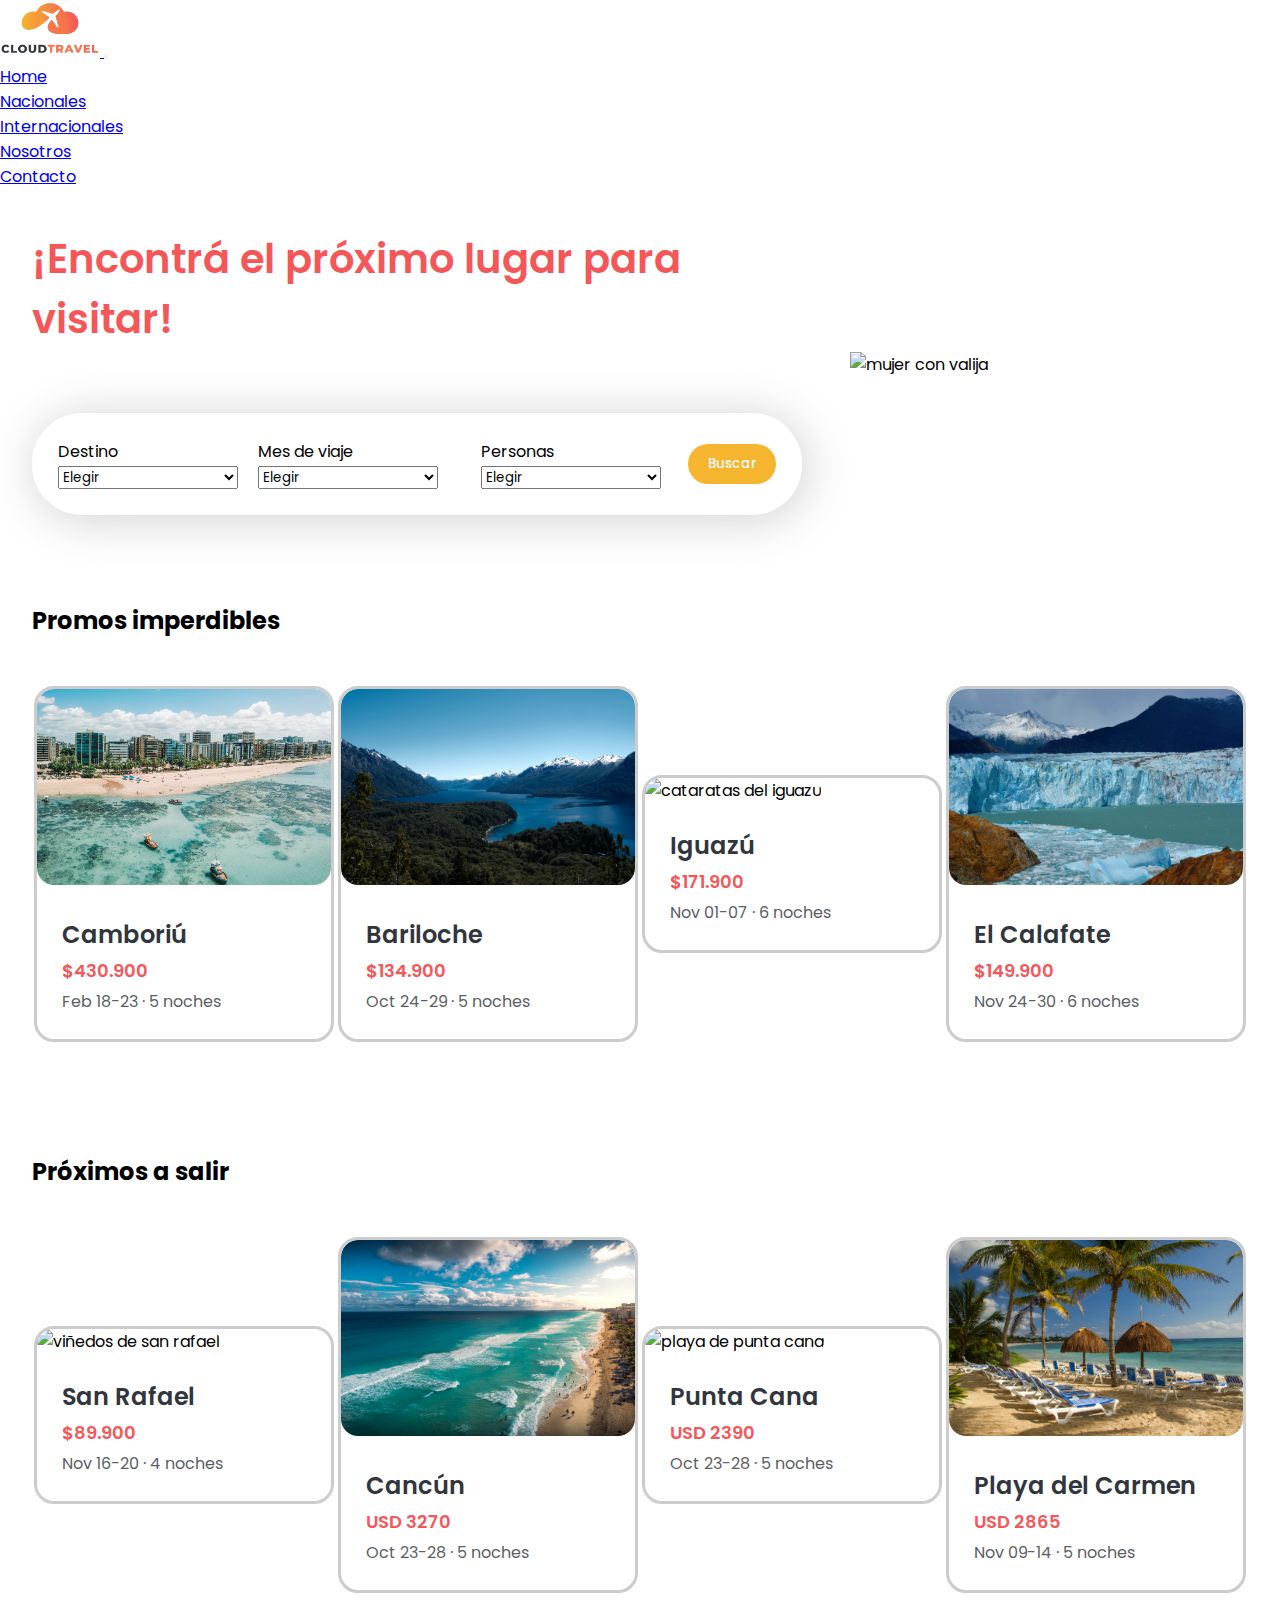
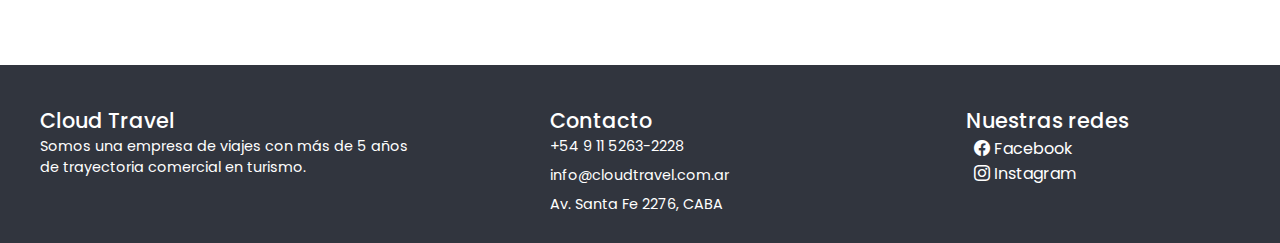
==== commit 9a985115: "se agregaron los alt a las imagenes y animaciones a los botones y cards" ====
--- a/index.html
+++ b/index.html
@@ -21,7 +21,7 @@
         <nav class="navbar navbar-expand-lg bg-body-tertiary">
             <div class="container-fluid">
                 <a class="navbar-brand" href="#">
-                    <img src="img/logo-degrade.png" width="100" alt="logo">
+                    <img src="img/logo-degrade.png" width="100" alt="logo de cloud travel">
                 </a>
                 <button class="navbar-toggler" type="button" data-bs-toggle="collapse" data-bs-target="#navbarSupportedContent" aria-controls="navbarSupportedContent" aria-expanded="false" aria-label="Toggle navigation">
                 <span class="navbar-toggler-icon"></span>
@@ -126,7 +126,7 @@
 
             </div>
 
-                <img class="portada-img" src="img/mujer-valija.png" alt="mujer-valija">
+                <img class="portada-img" src="img/mujer-valija.png" alt="mujer con valija">
 
         </section>
 
@@ -136,7 +136,7 @@
 
         <div class="cont-cards">
             <article class="cards">
-                <img src="img/camboriu.jpg" width="200" alt="camboriu">
+                <img src="img/camboriu.jpg" width="200" alt="playa de camboriu">
                 <div class="cards-body">
                     <h3>Camboriú</h3>
                     <span>$430.900</span>
@@ -146,7 +146,7 @@
 
 
             <article class="cards">
-                <img src="img/bariloche.jpg" width="200" alt="bariloche">
+                <img src="img/bariloche.jpg" width="200" alt="lago de bariloche">
                 <div class="cards-body">
                     <h3>Bariloche</h3>
                     <span>$134.900</span>
@@ -155,7 +155,7 @@
             </article>
 
             <article class="cards">
-                <img src="img/cataratas.jpg" width="200" alt="cataratas">
+                <img src="img/cataratas.jpg" width="200" alt="cataratas del iguazu">
                 <div class="cards-body">
                     <h3>Iguazú</h3>
                     <span>$171.900</span>
@@ -164,7 +164,7 @@
             </article>
 
                 <article class="cards">
-                    <img src="img/calafate.jpg" width="200" alt="calafate">
+                    <img src="img/calafate.jpg" width="200" alt="glaciar de el calafate">
                     <div class="cards-body">
                         <h3>El Calafate</h3>
                         <span>$149.900</span>
@@ -179,7 +179,7 @@
 
         <div class="cont-cards">
             <article class="cards">
-                <img src="img/san-rafael.jpg" width="200" alt="san-rafael">
+                <img src="img/san-rafael.jpg" width="200" alt="viñedos de san rafael">
                 <div class="cards-body">
                     <h3>San Rafael</h3>
                     <span>$89.900</span>
@@ -188,7 +188,7 @@
             </article>
 
             <article class="cards">
-                <img src="img/cancun.jpg" width="200" alt="cancun">
+                <img src="img/cancun.jpg" width="200" alt="playa de cancun">
                 <div class="cards-body">
                     <h3>Cancún</h3>
                     <span>USD 3270</span>
@@ -197,7 +197,7 @@
             </article>
 
             <article class="cards">
-                <img src="img/punta-cana.jpg" width="200" alt="punta-cana">
+                <img src="img/punta-cana.jpg" width="200" alt="playa de punta cana">
                 <div class="cards-body">
                     <h3>Punta Cana</h3>
                     <span>USD 2390</span>
@@ -206,7 +206,7 @@
             </article>
 
             <article class="cards">
-                <img src="img/playa-carmen.jpg" width="200" alt="playa-carmen">
+                <img src="img/playa-carmen.jpg" width="200" alt="playa del carmen">
                 <div class="cards-body">
                     <h3>Playa del Carmen</h3>
                     <span>USD 2865</span>
@@ -230,9 +230,9 @@
 
         <div class="contacto-footer">
             <h4>Contacto</h4>
-            <p>+54 9 11 1111 1111</p>
-            <p>usuario@correo.com</p>
-            <p>Calle 1, Buenos Aires</p>
+            <p>+54 9 11 5263-2228</p>
+            <p>info@cloudtravel.com.ar</p>
+            <p>Av. Santa Fe 2276, CABA</p>
         </div>
 
         <div class="redes-footer">
--- a/css/style.css
+++ b/css/style.css
@@ -14,6 +14,7 @@
   width: 300px;
   border-radius: 20px;
   overflow: hidden;
+  transition: 1s;
 }
 .cards img {
   width: 100%;
@@ -50,6 +51,9 @@
   flex-direction: column;
   gap: 2rem;
   margin: 1rem;
+}
+.cards:hover {
+  transform: scale(1.1, 1.1);
 }
 
 .cont-cards {
@@ -156,6 +160,11 @@
   padding: 10px 20px;
   border-radius: 30px;
   border: none;
+  transition: 1s;
+}
+.form-boton input:hover {
+  transform: scale(1.1, 1.1);
+  background-color: #FFC54E;
 }
 
 .portada-index {
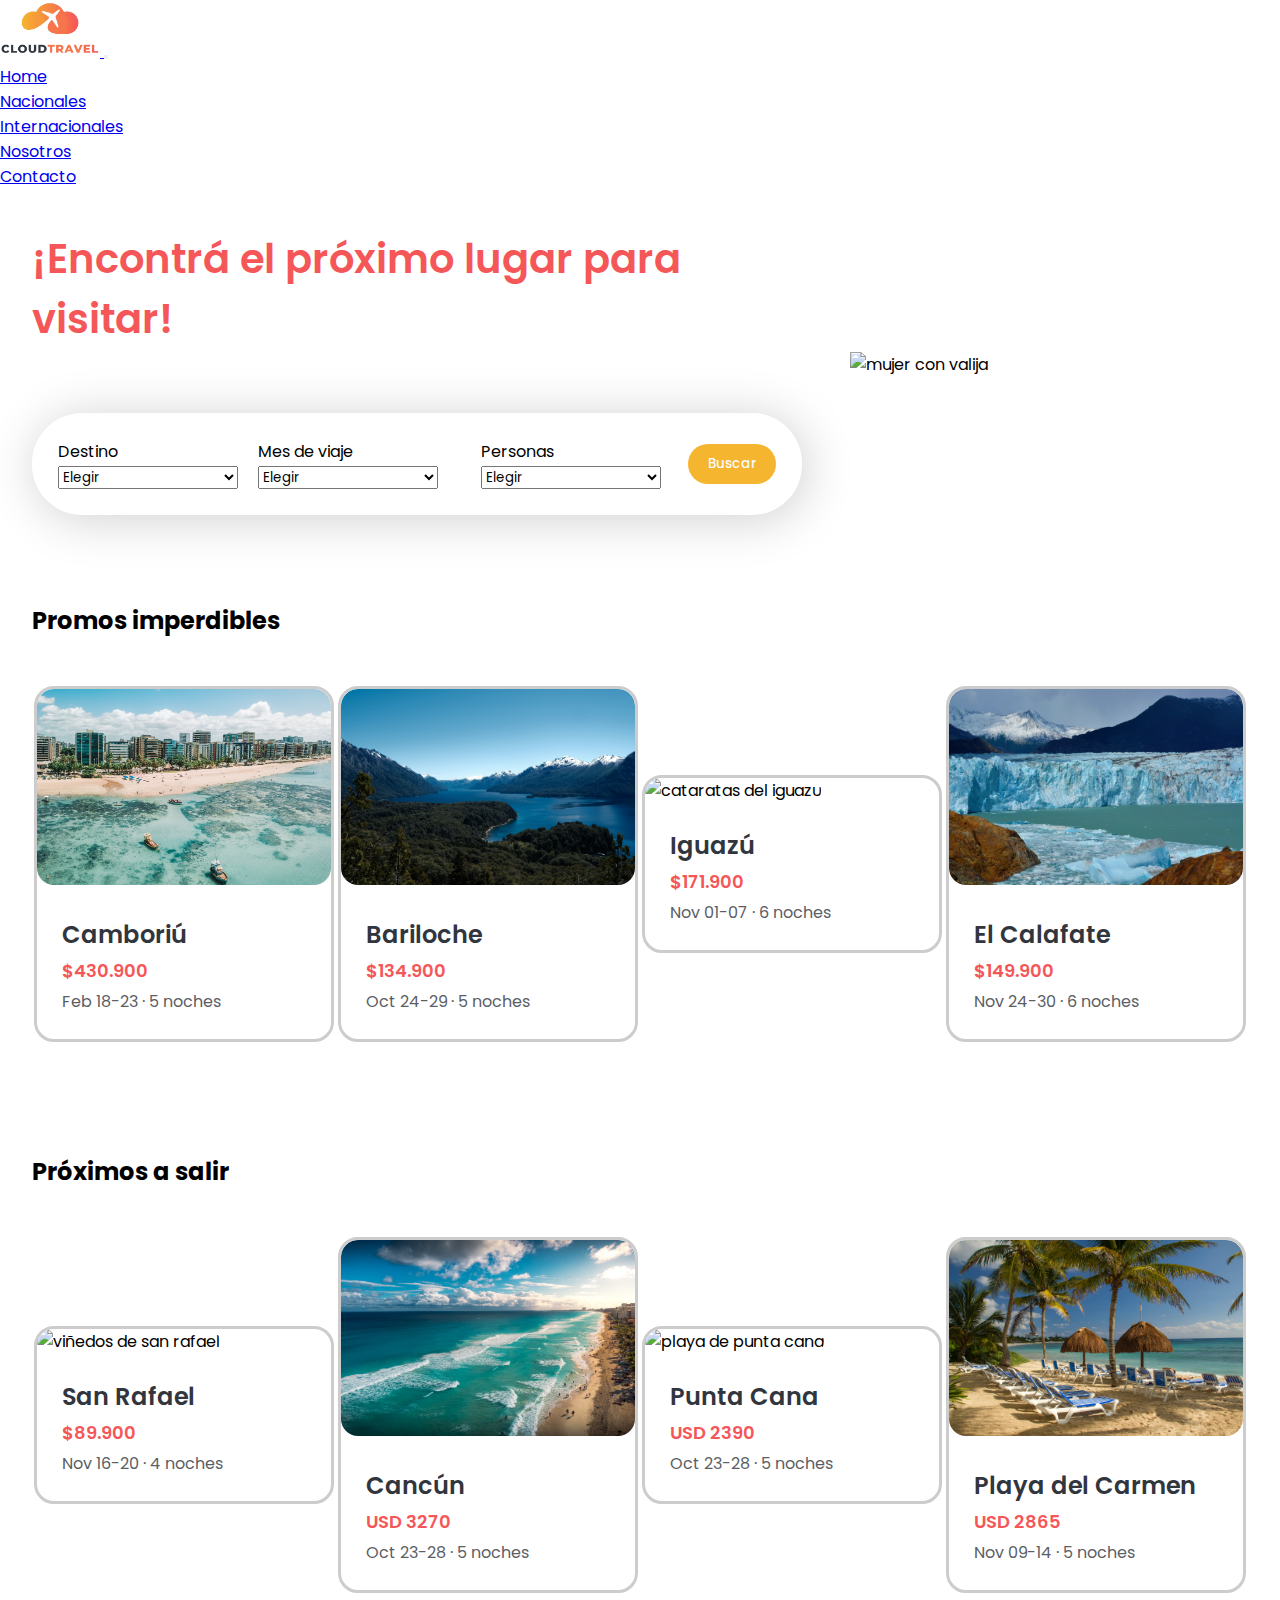
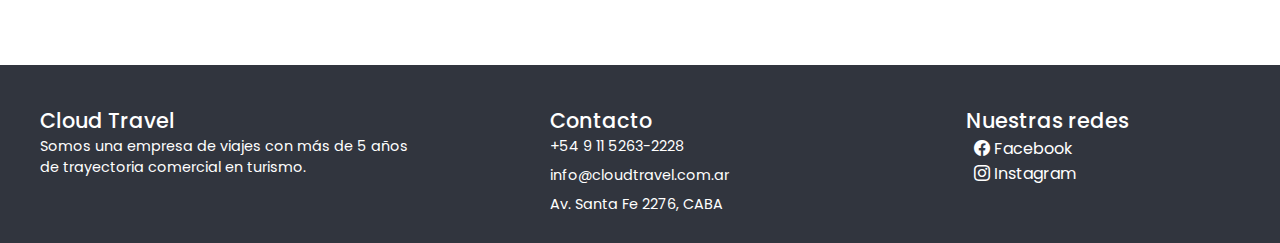
==== commit 019cfc9f: "se modifico el tamaño de las imagenes y se agrego el favicon" ====
--- a/index.html
+++ b/index.html
@@ -12,6 +12,7 @@
     <meta name="description" content="Somos una agencia con actividad en Buenos Aires y la zona! Con viajes nacionales e internacionales, grupales e individuales!">
     <link rel="stylesheet" href="./css/style.css">
     <title>Cloud Travel - Tu Agencia de Viajes</title>
+    <link rel="icon" href="img/logo-degrade-favicon.ico">
 </head>
 
 <body>
